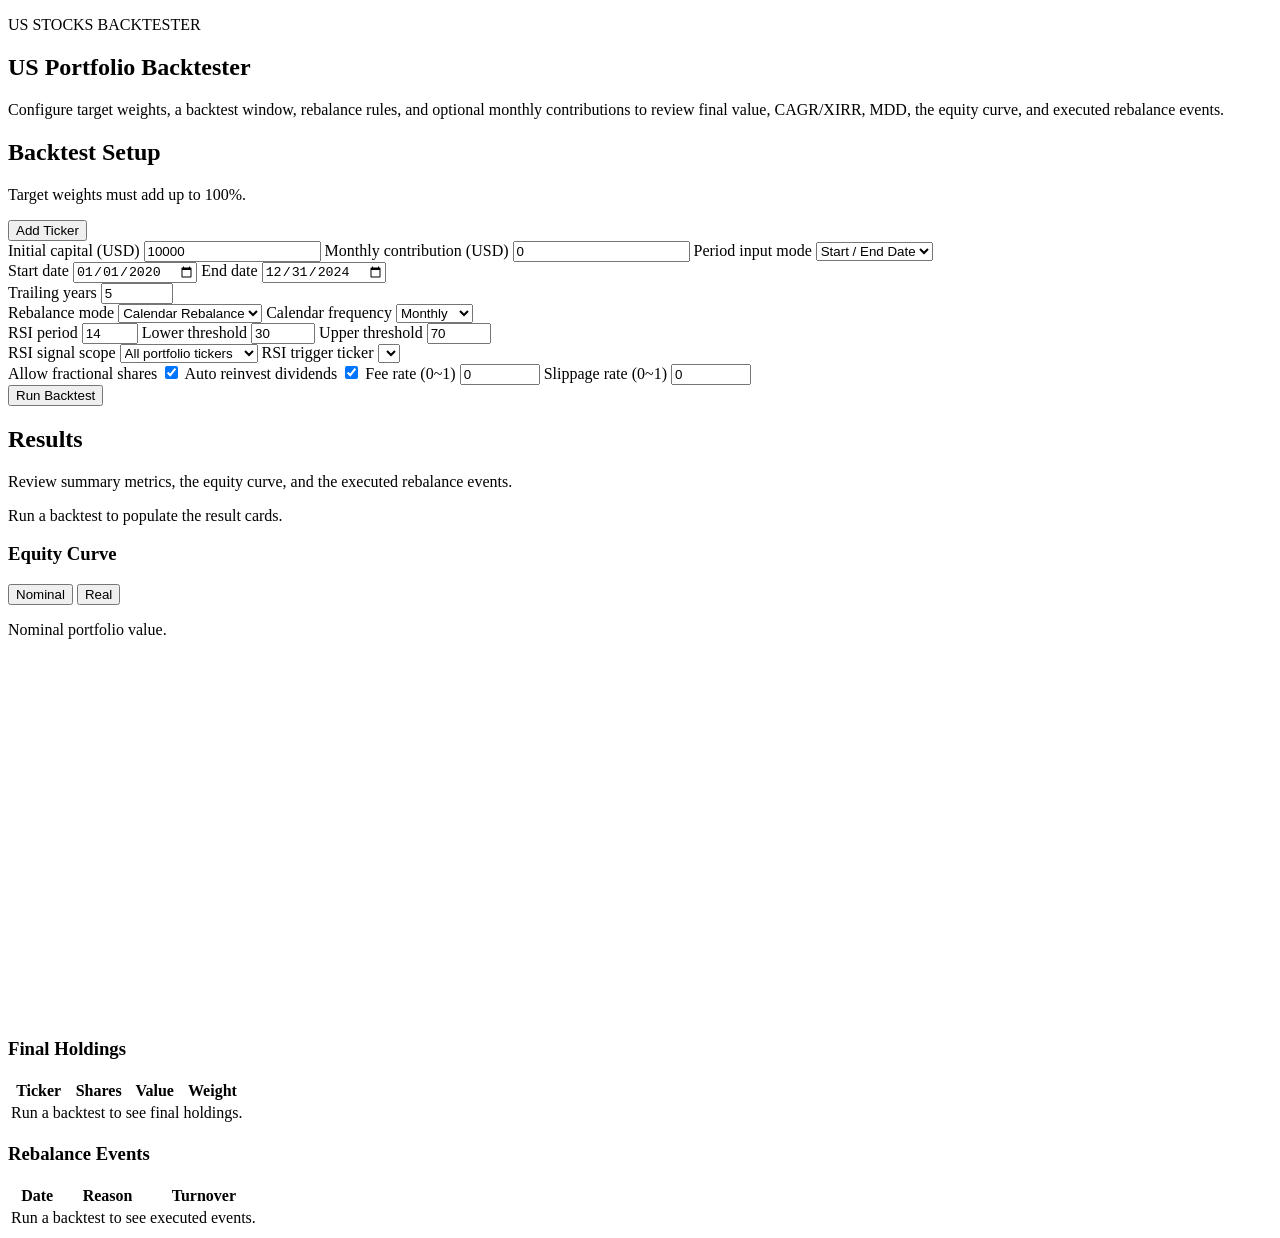
==== app/static/index.html @ 912dbd65 "Add inflation-adjusted real value reporting" ====
<!DOCTYPE html>
<html lang="ko">
<head>
  <meta charset="UTF-8" />
  <meta name="viewport" content="width=device-width, initial-scale=1.0" />
  <title>US Portfolio Backtester</title>
  <link rel="stylesheet" href="/static/style.css" />
</head>
<body>
  <main class="page">
    <section class="hero">
      <p class="eyebrow">US STOCKS BACKTESTER</p>
      <h1>US Portfolio Backtester</h1>
      <p class="hero-copy">
        Configure target weights, a backtest window, rebalance rules, and optional monthly
        contributions to review final value, CAGR/XIRR, MDD, the equity curve, and executed rebalance events.
      </p>
    </section>

    <section class="panel form-panel">
      <div class="panel-header">
        <div>
          <h2>Backtest Setup</h2>
          <p>Target weights must add up to 100%.</p>
        </div>
        <button id="add-position-btn" type="button" class="secondary-btn">Add Ticker</button>
      </div>

      <form id="backtest-form">
        <div id="positions" class="positions"></div>

        <div class="grid three">
          <label>
            <span>Initial capital (USD)</span>
            <input type="number" name="initialCapital" value="10000" min="1" step="0.01" required />
          </label>
          <label>
            <span>Monthly contribution (USD)</span>
            <input type="number" name="monthlyContribution" value="0" min="0" step="0.01" />
          </label>
          <label>
            <span>Period input mode</span>
            <select id="period-mode" name="periodMode">
              <option value="range">Start / End Date</option>
              <option value="lookback">Trailing N Years</option>
            </select>
          </label>
        </div>

        <div id="period-range-fields" class="grid two">
          <label>
            <span>Start date</span>
            <input type="date" name="startDate" value="2020-01-01" required />
          </label>
          <label>
            <span>End date</span>
            <input type="date" name="endDate" value="2024-12-31" required />
          </label>
        </div>

        <div id="period-lookback-fields" class="grid one hidden">
          <label>
            <span>Trailing years</span>
            <input type="number" name="lookbackYears" value="5" min="0.25" max="50" step="0.25" />
          </label>
        </div>

        <div class="grid two">
          <label>
            <span>Rebalance mode</span>
            <select id="rebalance-mode" name="rebalanceMode">
              <option value="calendar">Calendar Rebalance</option>
              <option value="rsi">RSI Rebalance</option>
            </select>
          </label>
          <label id="frequency-field">
            <span>Calendar frequency</span>
            <select name="frequency">
              <option value="monthly">Monthly</option>
              <option value="quarterly">Quarterly</option>
              <option value="yearly">Yearly</option>
            </select>
          </label>
        </div>

        <div id="rsi-fields" class="grid three hidden">
          <label>
            <span>RSI period</span>
            <input type="number" name="rsiPeriod" value="14" min="2" max="200" />
          </label>
          <label>
            <span>Lower threshold</span>
            <input type="number" name="lower" value="30" min="1" max="99" step="0.1" />
          </label>
          <label>
            <span>Upper threshold</span>
            <input type="number" name="upper" value="70" min="1" max="99" step="0.1" />
          </label>
        </div>

        <div id="rsi-scope-fields" class="grid two hidden">
          <label>
            <span>RSI signal scope</span>
            <select id="rsi-signal-scope" name="rsiSignalScope">
              <option value="all">All portfolio tickers</option>
              <option value="single">Selected ticker only</option>
            </select>
          </label>
          <label id="rsi-trigger-field" class="hidden">
            <span>RSI trigger ticker</span>
            <select id="rsi-trigger-ticker" name="rsiTriggerTicker"></select>
          </label>
        </div>

        <div class="grid two">
          <label class="checkbox-field">
            <span>Allow fractional shares</span>
            <input type="checkbox" name="fractionalShares" checked />
          </label>
          <label class="checkbox-field">
            <span>Auto reinvest dividends</span>
            <input type="checkbox" name="dividendReinvestment" checked />
          </label>
          <label>
            <span>Fee rate (0~1)</span>
            <input type="number" name="feeRate" value="0" min="0" max="1" step="0.0001" />
          </label>
          <label>
            <span>Slippage rate (0~1)</span>
            <input type="number" name="slippageRate" value="0" min="0" max="1" step="0.0001" />
          </label>
        </div>

        <div class="form-actions">
          <button id="submit-btn" type="submit" class="primary-btn">Run Backtest</button>
          <p id="status-text" class="status-text"></p>
        </div>
      </form>
    </section>

    <section class="panel result-panel">
      <div class="panel-header">
        <div>
          <h2>Results</h2>
          <p>Review summary metrics, the equity curve, and the executed rebalance events.</p>
        </div>
      </div>

      <div id="summary-grid" class="summary-grid empty-state">
        Run a backtest to populate the result cards.
      </div>

      <div class="chart-card">
        <div class="chart-header">
          <h3>Equity Curve</h3>
          <div class="chart-meta">
            <div class="chart-mode-toggle" role="group" aria-label="Chart mode">
              <button type="button" class="chart-mode-btn active" data-chart-mode="nominal" aria-pressed="true">Nominal</button>
              <button type="button" class="chart-mode-btn" data-chart-mode="real" aria-pressed="false">Real</button>
            </div>
            <span id="chart-range"></span>
          </div>
        </div>
        <p id="chart-note" class="chart-note">Nominal portfolio value.</p>
        <canvas id="equity-chart" width="960" height="360"></canvas>
      </div>

      <div class="tables">
        <div class="table-card">
          <h3>Final Holdings</h3>
          <div class="table-wrap">
            <table>
              <thead>
                <tr>
                  <th>Ticker</th>
                  <th>Shares</th>
                  <th>Value</th>
                  <th>Weight</th>
                </tr>
              </thead>
              <tbody id="holdings-body">
                <tr><td colspan="4" class="empty-row">Run a backtest to see final holdings.</td></tr>
              </tbody>
            </table>
          </div>
        </div>

        <div class="table-card">
          <h3>Rebalance Events</h3>
          <div class="table-wrap">
            <table>
              <thead>
                <tr>
                  <th>Date</th>
                  <th>Reason</th>
                  <th>Turnover</th>
                </tr>
              </thead>
              <tbody id="events-body">
                <tr><td colspan="3" class="empty-row">Run a backtest to see executed events.</td></tr>
              </tbody>
            </table>
          </div>
        </div>
      </div>
    </section>
  </main>

  <template id="position-template">
    <div class="position-row">
      <label>
        <span>Ticker</span>
        <input type="text" name="ticker" placeholder="AAPL" required />
      </label>
      <label>
        <span>Target Weight (%)</span>
        <input type="number" name="targetWeight" min="0.01" max="100" step="0.01" required />
      </label>
      <button type="button" class="danger-btn remove-position-btn">Remove</button>
    </div>
  </template>

  <script src="/static/app.js"></script>
</body>
</html>
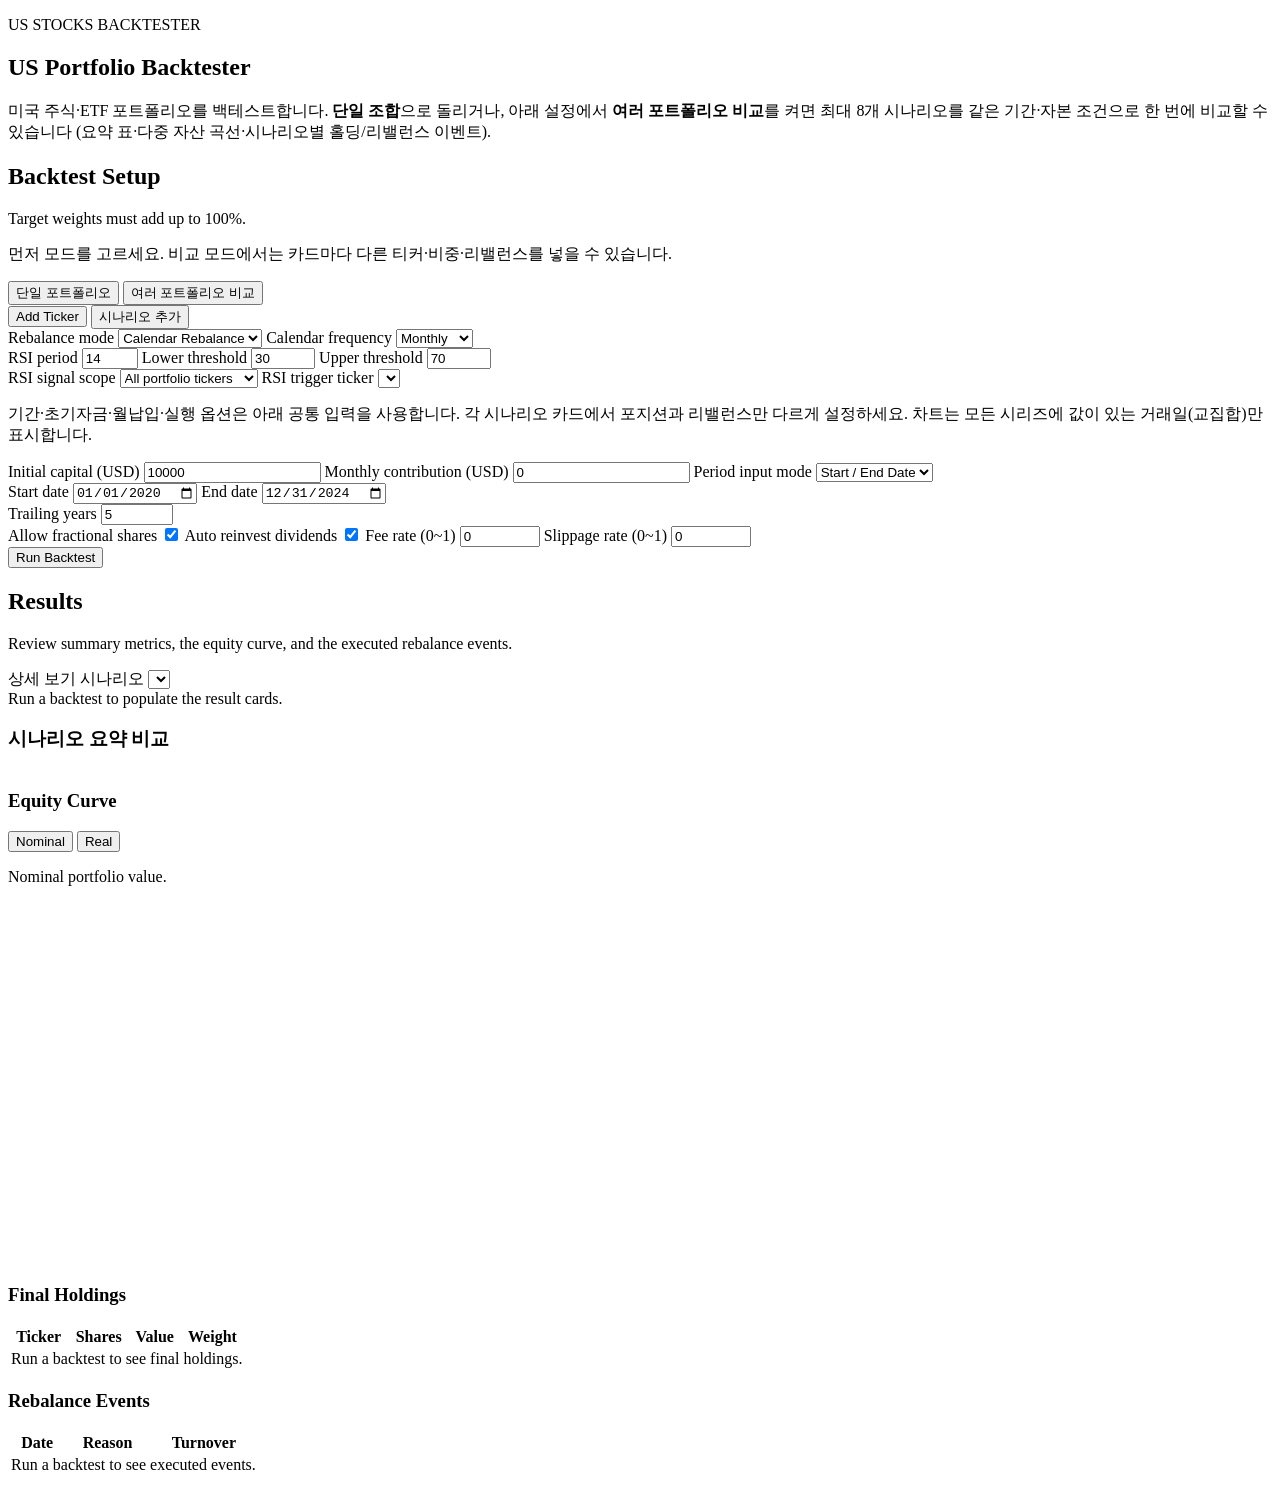
==== commit c1a5da50: "feat: 여러 포트폴리오 비교 추가" ====
--- a/app/static/index.html
+++ b/app/static/index.html
@@ -12,8 +12,10 @@
       <p class="eyebrow">US STOCKS BACKTESTER</p>
       <h1>US Portfolio Backtester</h1>
       <p class="hero-copy">
-        Configure target weights, a backtest window, rebalance rules, and optional monthly
-        contributions to review final value, CAGR/XIRR, MDD, the equity curve, and executed rebalance events.
+        미국 주식·ETF 포트폴리오를 백테스트합니다.
+        <strong>단일 조합</strong>으로 돌리거나, 아래 설정에서
+        <strong>여러 포트폴리오 비교</strong>를 켜면 최대 8개 시나리오를 같은 기간·자본 조건으로 한 번에 비교할 수 있습니다
+        (요약 표·다중 자산 곡선·시나리오별 홀딩/리밸런스 이벤트).
       </p>
     </section>
 
@@ -21,49 +23,30 @@
       <div class="panel-header">
         <div>
           <h2>Backtest Setup</h2>
-          <p>Target weights must add up to 100%.</p>
-        </div>
-        <button id="add-position-btn" type="button" class="secondary-btn">Add Ticker</button>
+          <p id="setup-hint">Target weights must add up to 100%.</p>
+          <p class="run-mode-hint" id="run-mode-hint">
+            먼저 모드를 고르세요. 비교 모드에서는 카드마다 다른 티커·비중·리밸런스를 넣을 수 있습니다.
+          </p>
+          <div class="run-mode-toggle" role="tablist" aria-label="백테스트 실행 모드">
+            <button type="button" class="run-mode-btn active" data-run-mode="single" id="run-mode-single" role="tab" aria-selected="true">
+              단일 포트폴리오
+            </button>
+            <button type="button" class="run-mode-btn" data-run-mode="compare" id="run-mode-compare" role="tab" aria-selected="false">
+              여러 포트폴리오 비교
+            </button>
+          </div>
+        </div>
+        <div class="panel-header-actions">
+          <button id="add-position-btn" type="button" class="secondary-btn single-only">Add Ticker</button>
+          <button id="add-scenario-btn" type="button" class="secondary-btn compare-only hidden">
+            시나리오 추가
+          </button>
+        </div>
       </div>
 
       <form id="backtest-form">
-        <div id="positions" class="positions"></div>
-
-        <div class="grid three">
-          <label>
-            <span>Initial capital (USD)</span>
-            <input type="number" name="initialCapital" value="10000" min="1" step="0.01" required />
-          </label>
-          <label>
-            <span>Monthly contribution (USD)</span>
-            <input type="number" name="monthlyContribution" value="0" min="0" step="0.01" />
-          </label>
-          <label>
-            <span>Period input mode</span>
-            <select id="period-mode" name="periodMode">
-              <option value="range">Start / End Date</option>
-              <option value="lookback">Trailing N Years</option>
-            </select>
-          </label>
-        </div>
-
-        <div id="period-range-fields" class="grid two">
-          <label>
-            <span>Start date</span>
-            <input type="date" name="startDate" value="2020-01-01" required />
-          </label>
-          <label>
-            <span>End date</span>
-            <input type="date" name="endDate" value="2024-12-31" required />
-          </label>
-        </div>
-
-        <div id="period-lookback-fields" class="grid one hidden">
-          <label>
-            <span>Trailing years</span>
-            <input type="number" name="lookbackYears" value="5" min="0.25" max="50" step="0.25" />
-          </label>
-        </div>
+        <div id="single-setup" class="single-only">
+          <div id="positions" class="positions"></div>
 
         <div class="grid two">
           <label>
@@ -111,8 +94,52 @@
             <select id="rsi-trigger-ticker" name="rsiTriggerTicker"></select>
           </label>
         </div>
-
-        <div class="grid two">
+        </div>
+
+        <div id="compare-setup" class="compare-only hidden">
+          <p class="compare-intro">
+            기간·초기자금·월납입·실행 옵션은 아래 공통 입력을 사용합니다. 각 시나리오 카드에서 포지션과 리밸런스만 다르게 설정하세요. 차트는 모든 시리즈에 값이 있는 거래일(교집합)만 표시합니다.
+          </p>
+          <div id="scenarios-container" class="scenarios-stack" aria-live="polite"></div>
+        </div>
+
+        <div class="grid three">
+          <label>
+            <span>Initial capital (USD)</span>
+            <input type="number" name="initialCapital" value="10000" min="1" step="0.01" required />
+          </label>
+          <label>
+            <span>Monthly contribution (USD)</span>
+            <input type="number" name="monthlyContribution" value="0" min="0" step="0.01" />
+          </label>
+          <label>
+            <span>Period input mode</span>
+            <select id="period-mode" name="periodMode">
+              <option value="range">Start / End Date</option>
+              <option value="lookback">Trailing N Years</option>
+            </select>
+          </label>
+        </div>
+
+        <div id="period-range-fields" class="grid two">
+          <label>
+            <span>Start date</span>
+            <input type="date" name="startDate" value="2020-01-01" required />
+          </label>
+          <label>
+            <span>End date</span>
+            <input type="date" name="endDate" value="2024-12-31" required />
+          </label>
+        </div>
+
+        <div id="period-lookback-fields" class="grid one hidden">
+          <label>
+            <span>Trailing years</span>
+            <input type="number" name="lookbackYears" value="5" min="0.25" max="50" step="0.25" />
+          </label>
+        </div>
+
+        <div class="grid three">
           <label class="checkbox-field">
             <span>Allow fractional shares</span>
             <input type="checkbox" name="fractionalShares" checked />
@@ -142,12 +169,26 @@
       <div class="panel-header">
         <div>
           <h2>Results</h2>
-          <p>Review summary metrics, the equity curve, and the executed rebalance events.</p>
-        </div>
+          <p id="results-hint">Review summary metrics, the equity curve, and the executed rebalance events.</p>
+        </div>
+        <label id="scenario-detail-label" class="scenario-detail-label hidden">
+          <span>상세 보기 시나리오</span>
+          <select id="scenario-detail-select" aria-label="비교 시나리오 선택"></select>
+        </label>
       </div>
 
       <div id="summary-grid" class="summary-grid empty-state">
         Run a backtest to populate the result cards.
+      </div>
+
+      <div id="compare-summary-wrap" class="compare-summary-wrap hidden">
+        <h3 class="compare-summary-title">시나리오 요약 비교</h3>
+        <div class="table-wrap">
+          <table id="compare-summary-table" class="compare-summary-table">
+            <thead id="compare-summary-head"></thead>
+            <tbody id="compare-summary-body"></tbody>
+          </table>
+        </div>
       </div>
 
       <div class="chart-card">
@@ -162,6 +203,7 @@
           </div>
         </div>
         <p id="chart-note" class="chart-note">Nominal portfolio value.</p>
+        <div id="chart-legend" class="chart-legend hidden" aria-hidden="true"></div>
         <canvas id="equity-chart" width="960" height="360"></canvas>
       </div>
 
@@ -220,6 +262,65 @@
     </div>
   </template>
 
+  <!-- 수정: 2026-04-23 — 비교 모드용 시나리오 카드(포지션 + 리밸런스) 템플릿 -->
+  <template id="scenario-card-template">
+    <div class="scenario-card">
+      <div class="scenario-card-head">
+        <label class="scenario-label-field">
+          <span>시나리오 이름</span>
+          <input type="text" class="scenario-label-input" maxlength="64" required placeholder="예: 60/40" />
+        </label>
+        <button type="button" class="danger-btn remove-scenario-btn">시나리오 삭제</button>
+      </div>
+      <div class="scenario-positions positions"></div>
+      <button type="button" class="secondary-btn add-scenario-position-btn">티커 추가</button>
+      <div class="grid two scenario-rebalance-row">
+        <label>
+          <span>Rebalance mode</span>
+          <select class="scenario-rebalance-mode">
+            <option value="calendar">Calendar Rebalance</option>
+            <option value="rsi">RSI Rebalance</option>
+          </select>
+        </label>
+        <label class="scenario-frequency-field">
+          <span>Calendar frequency</span>
+          <select class="scenario-frequency">
+            <option value="monthly">Monthly</option>
+            <option value="quarterly">Quarterly</option>
+            <option value="yearly">Yearly</option>
+          </select>
+        </label>
+      </div>
+      <div class="grid three scenario-rsi-fields hidden">
+        <label>
+          <span>RSI period</span>
+          <input type="number" class="scenario-rsi-period" value="14" min="2" max="200" />
+        </label>
+        <label>
+          <span>Lower threshold</span>
+          <input type="number" class="scenario-rsi-lower" value="30" min="1" max="99" step="0.1" />
+        </label>
+        <label>
+          <span>Upper threshold</span>
+          <input type="number" class="scenario-rsi-upper" value="70" min="1" max="99" step="0.1" />
+        </label>
+      </div>
+      <div class="grid two scenario-rsi-scope-fields hidden">
+        <label>
+          <span>RSI signal scope</span>
+          <select class="scenario-rsi-signal-scope">
+            <option value="all">All portfolio tickers</option>
+            <option value="single">Selected ticker only</option>
+          </select>
+        </label>
+        <label class="scenario-rsi-trigger-field hidden">
+          <span>RSI trigger ticker</span>
+          <select class="scenario-rsi-trigger-ticker"></select>
+        </label>
+      </div>
+    </div>
+  </template>
+
   <script src="/static/app.js"></script>
 </body>
 </html>
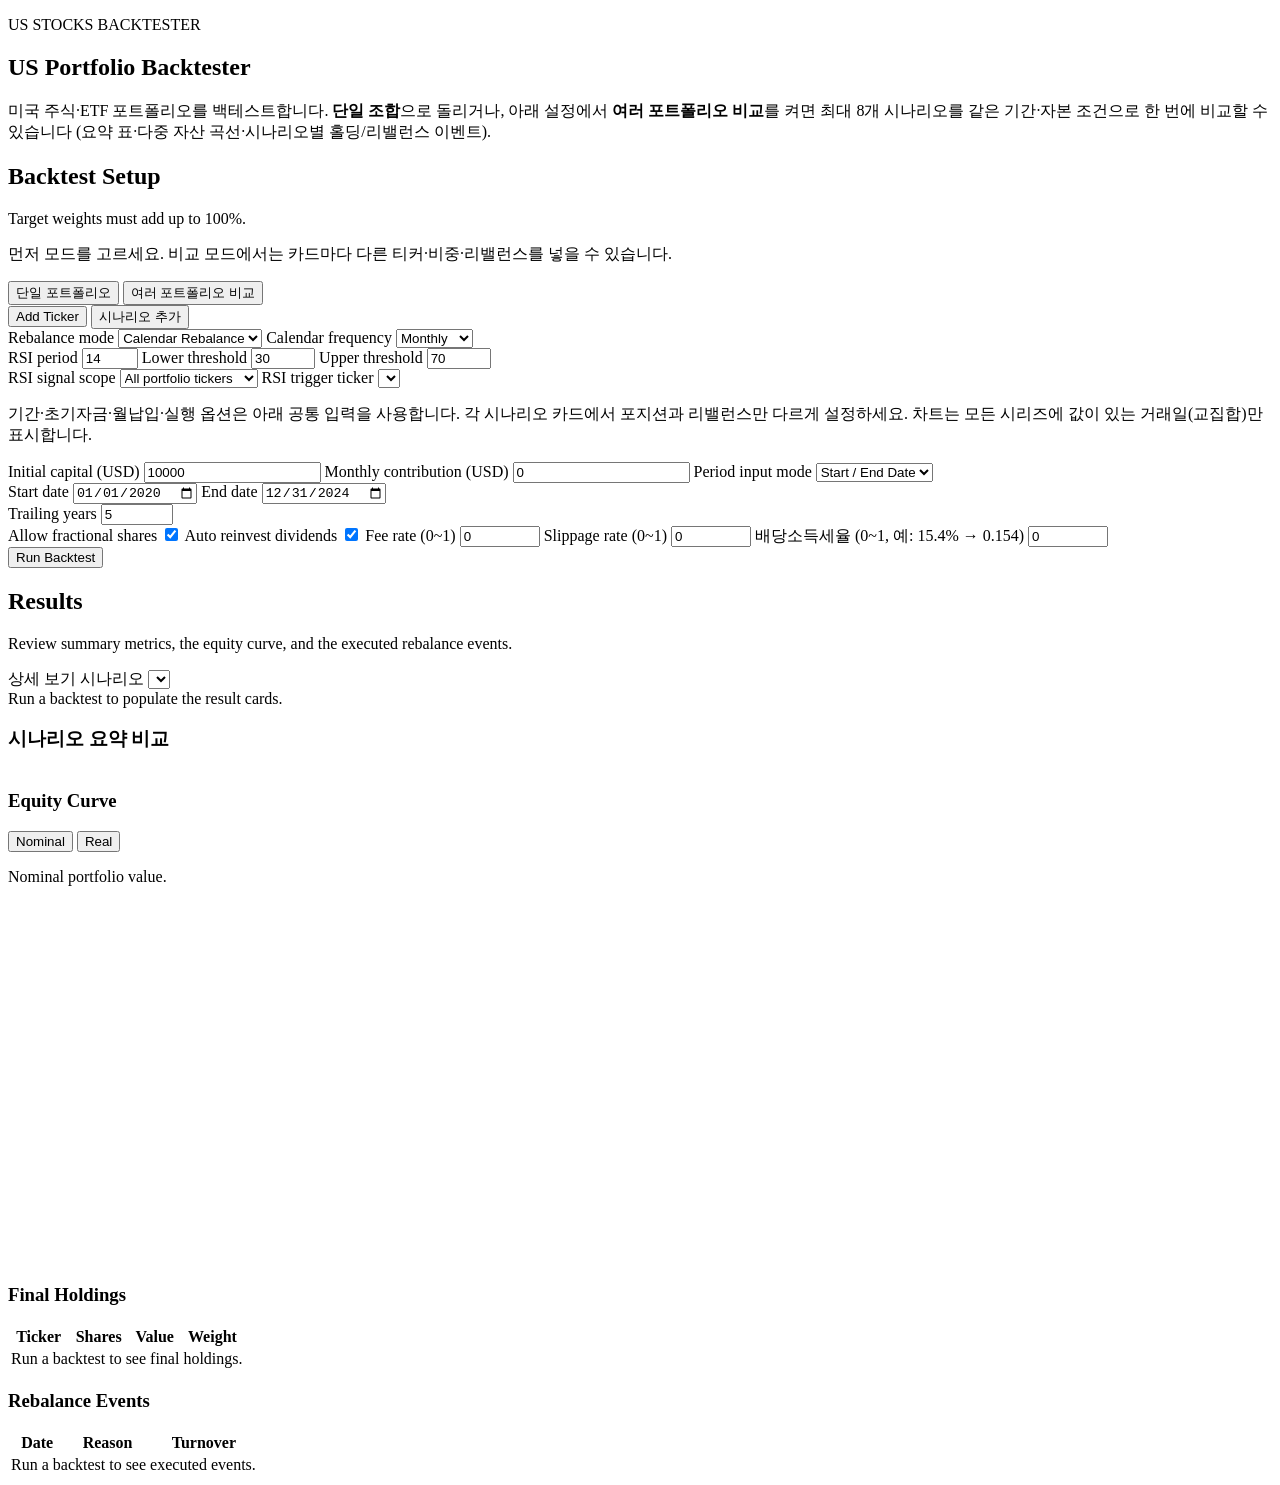
==== commit 1d504f7b: "feat: 운영보수 추가" ====
--- a/app/static/index.html
+++ b/app/static/index.html
@@ -156,6 +156,10 @@
             <span>Slippage rate (0~1)</span>
             <input type="number" name="slippageRate" value="0" min="0" max="1" step="0.0001" />
           </label>
+          <label>
+            <span>배당소득세율 (0~1, 예: 15.4% → 0.154)</span>
+            <input type="number" name="dividendTaxRate" value="0" min="0" max="1" step="0.0001" title="배당 총액 대비 세율. 한국 금융투자소득 배당 과세 예시 15.4%" />
+          </label>
         </div>
 
         <div class="form-actions">
@@ -248,6 +252,7 @@
     </section>
   </main>
 
+  <!-- 수정: 2026-04-24 — 포지션별 연 TER(소수). 예: 0.0003 = 연 0.03% -->
   <template id="position-template">
     <div class="position-row">
       <label>
@@ -258,6 +263,10 @@
         <span>Target Weight (%)</span>
         <input type="number" name="targetWeight" min="0.01" max="100" step="0.01" required />
       </label>
+      <label>
+        <span>연 TER (소수)</span>
+        <input type="number" name="annualExpenseRatio" value="0" min="0" max="0.05" step="0.0001" title="예: 0.0003 = 연 0.03%. 야후 가격에 보수가 이미 반영됐을 수 있어 이중 계산 주의." />
+      </label>
       <button type="button" class="danger-btn remove-position-btn">Remove</button>
     </div>
   </template>
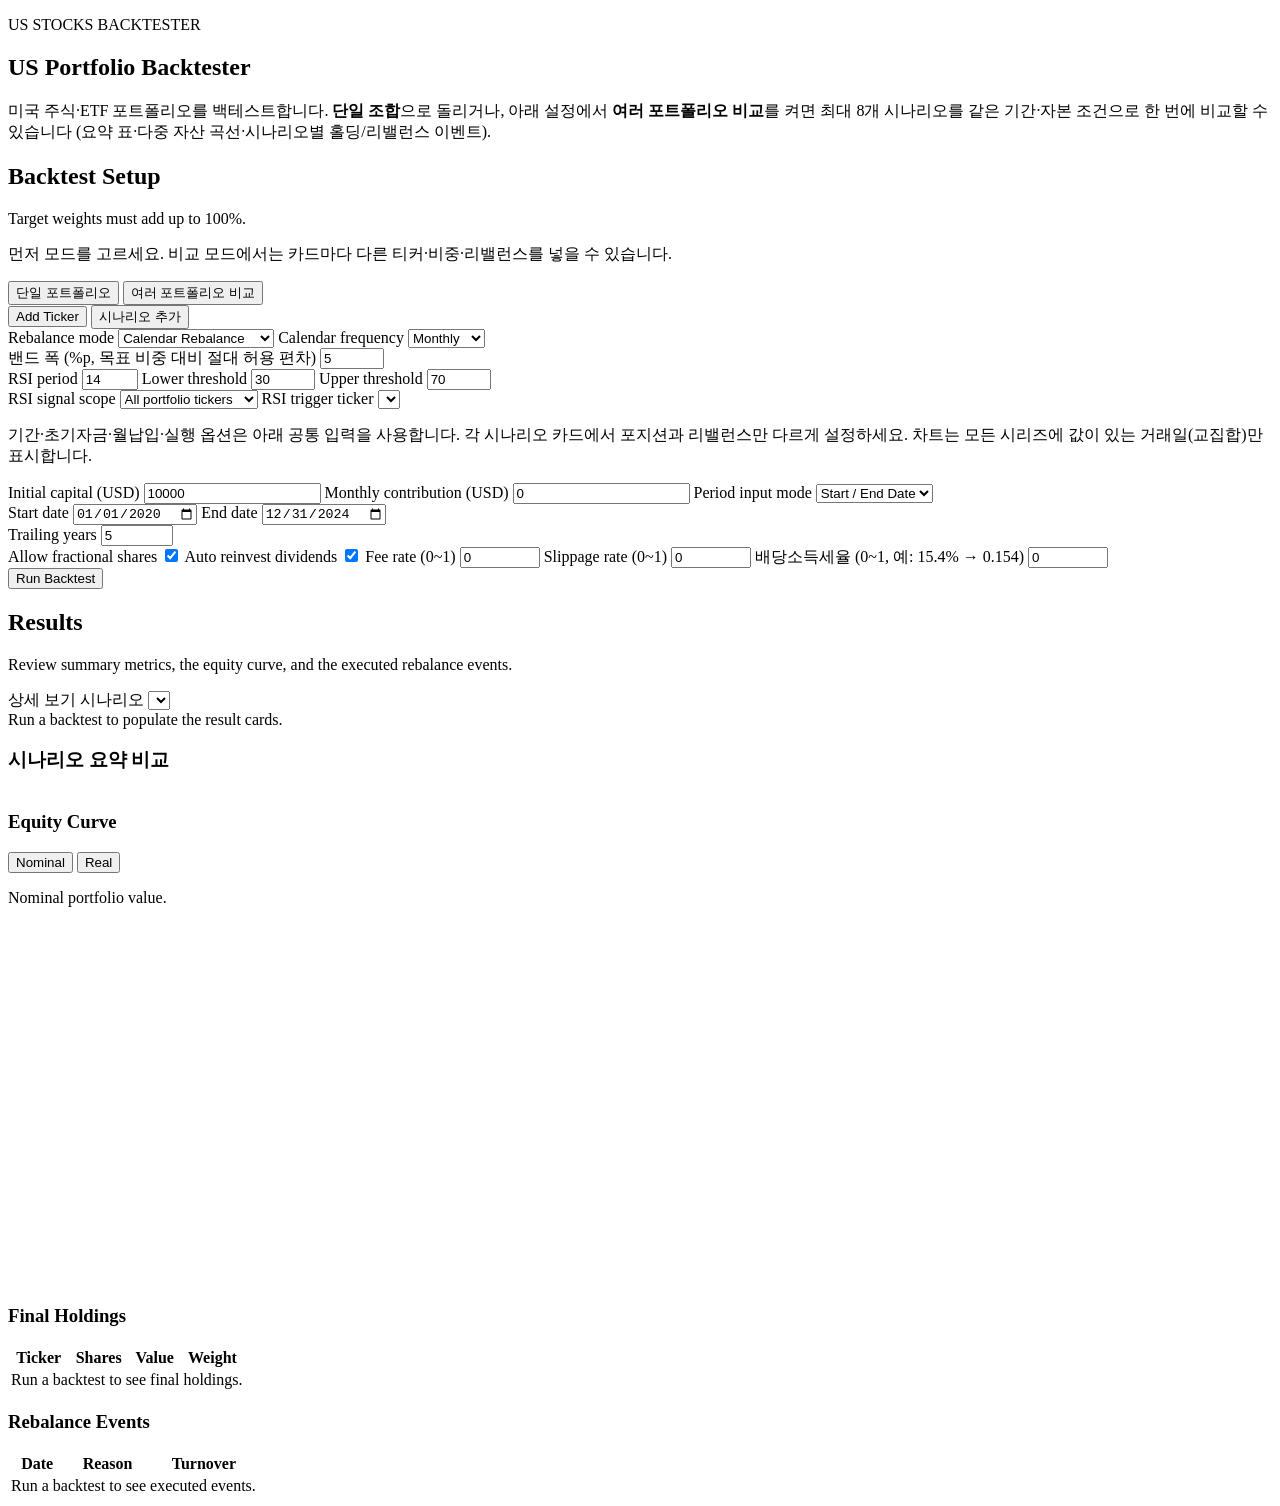
==== commit 361ee4b8: "feat: 밴딩 리밸런싱 추가" ====
--- a/app/static/index.html
+++ b/app/static/index.html
@@ -54,6 +54,7 @@
             <select id="rebalance-mode" name="rebalanceMode">
               <option value="calendar">Calendar Rebalance</option>
               <option value="rsi">RSI Rebalance</option>
+              <option value="band">Band (drift) Rebalance</option>
             </select>
           </label>
           <label id="frequency-field">
@@ -63,6 +64,13 @@
               <option value="quarterly">Quarterly</option>
               <option value="yearly">Yearly</option>
             </select>
+          </label>
+        </div>
+
+        <div id="band-fields" class="grid one hidden">
+          <label>
+            <span>밴드 폭 (%p, 목표 비중 대비 절대 허용 편차)</span>
+            <input type="number" name="bandWidthPct" value="5" min="0.1" max="50" step="0.1" />
           </label>
         </div>
 
@@ -289,6 +297,7 @@
           <select class="scenario-rebalance-mode">
             <option value="calendar">Calendar Rebalance</option>
             <option value="rsi">RSI Rebalance</option>
+            <option value="band">Band (drift) Rebalance</option>
           </select>
         </label>
         <label class="scenario-frequency-field">
@@ -300,6 +309,10 @@
           </select>
         </label>
       </div>
+      <label class="scenario-band-field hidden">
+        <span>밴드 폭 (%p)</span>
+        <input type="number" class="scenario-band-width" value="5" min="0.1" max="50" step="0.1" />
+      </label>
       <div class="grid three scenario-rsi-fields hidden">
         <label>
           <span>RSI period</span>
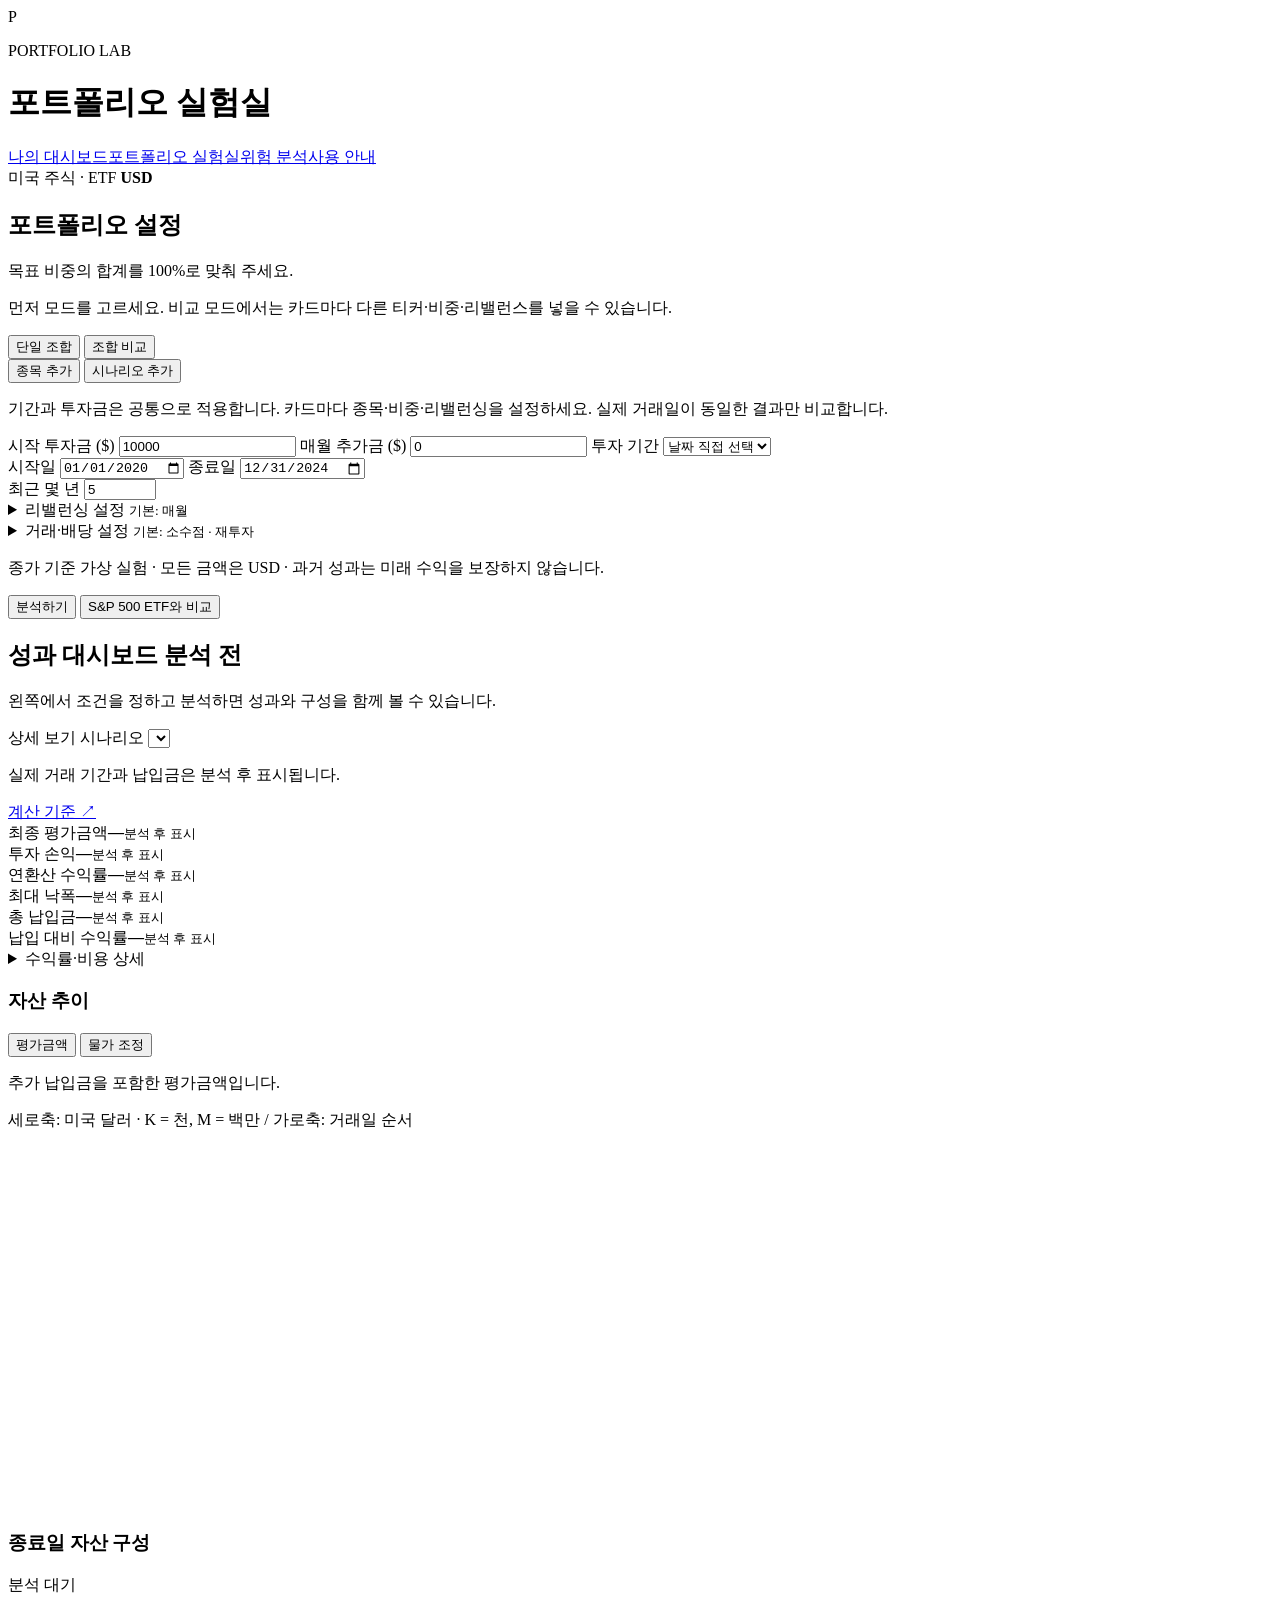
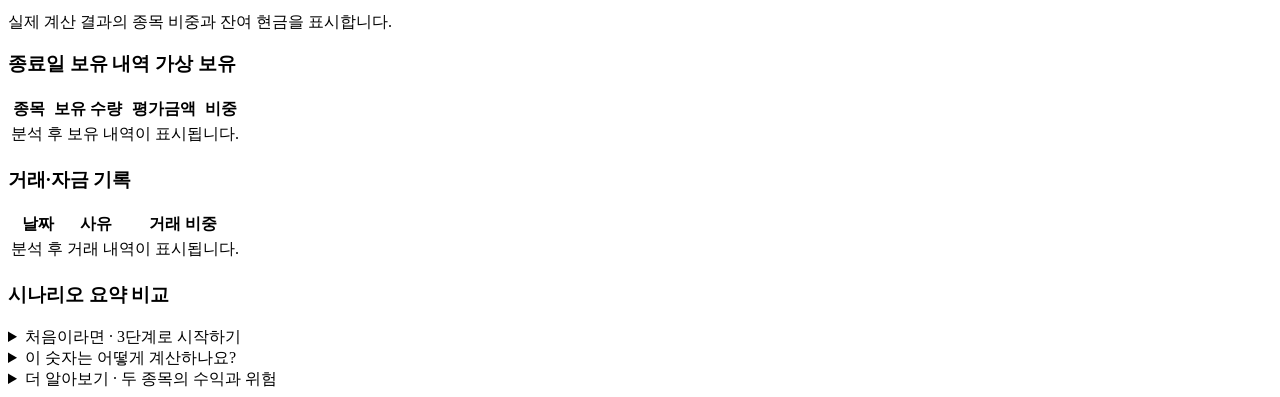
==== commit 32c97b36: "feat: add personal portfolio dashboard and Google authentication" ====
--- a/app/static/index.html
+++ b/app/static/index.html
@@ -3,41 +3,37 @@
 <head>
   <meta charset="UTF-8" />
   <meta name="viewport" content="width=device-width, initial-scale=1.0" />
-  <title>US Portfolio Backtester</title>
+  <title>포트폴리오 실험실</title>
   <link rel="stylesheet" href="/static/style.css" />
 </head>
 <body>
   <main class="page">
-    <section class="hero">
-      <p class="eyebrow">US STOCKS BACKTESTER</p>
-      <h1>US Portfolio Backtester</h1>
-      <p class="hero-copy">
-        미국 주식·ETF 포트폴리오를 백테스트합니다.
-        <strong>단일 조합</strong>으로 돌리거나, 아래 설정에서
-        <strong>여러 포트폴리오 비교</strong>를 켜면 최대 8개 시나리오를 같은 기간·자본 조건으로 한 번에 비교할 수 있습니다
-        (요약 표·다중 자산 곡선·시나리오별 홀딩/리밸런스 이벤트).
-      </p>
-    </section>
-
-    <section class="panel form-panel">
+    <header class="hero">
+      <div class="brand"><span class="brand-mark" aria-hidden="true">P</span><div><p class="eyebrow">PORTFOLIO LAB</p><h1>포트폴리오 실험실</h1></div></div>
+      <nav class="page-nav"><a href="/">나의 대시보드</a><a href="/lab" aria-current="page">포트폴리오 실험실</a><a href="#risk-analysis">위험 분석</a><a href="#getting-started">사용 안내</a></nav>
+      <span class="market-label">미국 주식 · ETF <b>USD</b></span>
+    </header>
+
+    <div class="dashboard">
+    <section class="panel form-panel" id="setup">
       <div class="panel-header">
         <div>
-          <h2>Backtest Setup</h2>
-          <p id="setup-hint">Target weights must add up to 100%.</p>
+          <h2>포트폴리오 설정</h2>
+          <p id="setup-hint">목표 비중의 합계를 100%로 맞춰 주세요.</p>
           <p class="run-mode-hint" id="run-mode-hint">
             먼저 모드를 고르세요. 비교 모드에서는 카드마다 다른 티커·비중·리밸런스를 넣을 수 있습니다.
           </p>
           <div class="run-mode-toggle" role="tablist" aria-label="백테스트 실행 모드">
             <button type="button" class="run-mode-btn active" data-run-mode="single" id="run-mode-single" role="tab" aria-selected="true">
-              단일 포트폴리오
+              단일 조합
             </button>
             <button type="button" class="run-mode-btn" data-run-mode="compare" id="run-mode-compare" role="tab" aria-selected="false">
-              여러 포트폴리오 비교
+              조합 비교
             </button>
           </div>
         </div>
         <div class="panel-header-actions">
-          <button id="add-position-btn" type="button" class="secondary-btn single-only">Add Ticker</button>
+          <button id="add-position-btn" type="button" class="secondary-btn single-only">종목 추가</button>
           <button id="add-scenario-btn" type="button" class="secondary-btn compare-only hidden">
             시나리오 추가
           </button>
@@ -46,23 +42,69 @@
 
       <form id="backtest-form">
         <div id="single-setup" class="single-only">
-          <div id="positions" class="positions"></div>
+          <div id="positions" class="positions"></div><div class="allocation-preview" aria-live="polite"></div>
+
+        </div>
+        <div id="compare-setup" class="compare-only hidden">
+          <p class="compare-intro">기간과 투자금은 공통으로 적용합니다. 카드마다 종목·비중·리밸런싱을 설정하세요. 실제 거래일이 동일한 결과만 비교합니다.</p>
+          <div id="scenarios-container" class="scenarios-stack" aria-live="polite"></div>
+        </div>
+
+        <div class="grid three">
+          <label>
+            <span>시작 투자금 ($)</span>
+            <input type="number" name="initialCapital" value="10000" min="1" step="0.01" required />
+          </label>
+          <label>
+            <span>매월 추가금 ($)</span>
+            <input type="number" name="monthlyContribution" value="0" min="0" step="0.01" />
+          </label>
+          <label>
+            <span>투자 기간</span>
+            <select id="period-mode" name="periodMode">
+              <option value="range">날짜 직접 선택</option>
+              <option value="lookback">최근 N년</option>
+            </select>
+          </label>
+        </div>
+
+        <div id="period-range-fields" class="grid two">
+          <label>
+            <span>시작일</span>
+            <input type="date" name="startDate" value="2020-01-01" required />
+          </label>
+          <label>
+            <span>종료일</span>
+            <input type="date" name="endDate" value="2024-12-31" required />
+          </label>
+        </div>
+
+        <div id="period-lookback-fields" class="grid one hidden">
+          <label>
+            <span>최근 몇 년</span>
+            <input type="number" name="lookbackYears" value="5" min="0.25" max="50" step="0.25" />
+          </label>
+        </div>
+
+<details class="advanced-settings single-only"><summary>리밸런싱 설정 <small>기본: 매월</small></summary>
+        <p class="method-note">리밸런싱은 가격 변동으로 달라진 비중을 매수·매도해 목표 비중으로 되돌리는 작업입니다. 예를 들어 50:50이 60:40이 되었다면 일부를 팔고 사서 다시 50:50에 맞춥니다.</p>
 
         <div class="grid two">
           <label>
-            <span>Rebalance mode</span>
+            <span>리밸런싱 방식</span>
             <select id="rebalance-mode" name="rebalanceMode">
-              <option value="calendar">Calendar Rebalance</option>
-              <option value="rsi">RSI Rebalance</option>
-              <option value="band">Band (drift) Rebalance</option>
+              <option value="calendar">정기 리밸런싱</option>
+              <option value="rsi">RSI 신호</option>
+              <option value="band">비중 이탈 밴드</option>
+              <option value="etf_guard">ETF Guard</option>
             </select>
           </label>
           <label id="frequency-field">
-            <span>Calendar frequency</span>
+            <span>조정 주기</span>
             <select name="frequency">
-              <option value="monthly">Monthly</option>
-              <option value="quarterly">Quarterly</option>
-              <option value="yearly">Yearly</option>
+              <option value="monthly">매월</option>
+              <option value="quarterly">분기마다</option>
+              <option value="yearly">매년</option>
             </select>
           </label>
         </div>
@@ -76,92 +118,79 @@
 
         <div id="rsi-fields" class="grid three hidden">
           <label>
-            <span>RSI period</span>
+            <span>RSI 기간</span>
             <input type="number" name="rsiPeriod" value="14" min="2" max="200" />
           </label>
           <label>
-            <span>Lower threshold</span>
+            <span>하단 기준</span>
             <input type="number" name="lower" value="30" min="1" max="99" step="0.1" />
           </label>
           <label>
-            <span>Upper threshold</span>
+            <span>상단 기준</span>
             <input type="number" name="upper" value="70" min="1" max="99" step="0.1" />
           </label>
         </div>
 
         <div id="rsi-scope-fields" class="grid two hidden">
           <label>
-            <span>RSI signal scope</span>
+            <span>신호 확인 범위</span>
             <select id="rsi-signal-scope" name="rsiSignalScope">
-              <option value="all">All portfolio tickers</option>
-              <option value="single">Selected ticker only</option>
+              <option value="all">모든 종목</option>
+              <option value="single">지정한 종목</option>
             </select>
           </label>
           <label id="rsi-trigger-field" class="hidden">
-            <span>RSI trigger ticker</span>
+            <span>신호 확인 종목</span>
             <select id="rsi-trigger-ticker" name="rsiTriggerTicker"></select>
           </label>
         </div>
-        </div>
-
-        <div id="compare-setup" class="compare-only hidden">
-          <p class="compare-intro">
-            기간·초기자금·월납입·실행 옵션은 아래 공통 입력을 사용합니다. 각 시나리오 카드에서 포지션과 리밸런스만 다르게 설정하세요. 차트는 모든 시리즈에 값이 있는 거래일(교집합)만 표시합니다.
-          </p>
-          <div id="scenarios-container" class="scenarios-stack" aria-live="polite"></div>
-        </div>
-
-        <div class="grid three">
-          <label>
-            <span>Initial capital (USD)</span>
-            <input type="number" name="initialCapital" value="10000" min="1" step="0.01" required />
-          </label>
-          <label>
-            <span>Monthly contribution (USD)</span>
-            <input type="number" name="monthlyContribution" value="0" min="0" step="0.01" />
-          </label>
-          <label>
-            <span>Period input mode</span>
-            <select id="period-mode" name="periodMode">
-              <option value="range">Start / End Date</option>
-              <option value="lookback">Trailing N Years</option>
-            </select>
-          </label>
-        </div>
-
-        <div id="period-range-fields" class="grid two">
-          <label>
-            <span>Start date</span>
-            <input type="date" name="startDate" value="2020-01-01" required />
-          </label>
-          <label>
-            <span>End date</span>
-            <input type="date" name="endDate" value="2024-12-31" required />
-          </label>
-        </div>
-
-        <div id="period-lookback-fields" class="grid one hidden">
-          <label>
-            <span>Trailing years</span>
-            <input type="number" name="lookbackYears" value="5" min="0.25" max="50" step="0.25" />
-          </label>
-        </div>
-
+        <div id="guard-fields" class="grid three hidden">
+          <label>
+            <span>위험자산 ETF</span>
+            <input type="text" name="guardRiskTicker" value="TQQQ" />
+          </label>
+          <label>
+            <span>핵심 ETF</span>
+            <input type="text" name="guardCoreTicker" value="SCHD" />
+          </label>
+          <label>
+            <span>방어 ETF</span>
+            <input type="text" name="guardDefensiveTicker" value="BIL" />
+          </label>
+          <label>
+            <span>이동평균 기간</span>
+            <input type="number" name="guardSmaWindow" value="200" min="2" max="500" />
+          </label>
+          <label>
+            <span>RSI 기간</span>
+            <input type="number" name="guardRsiPeriod" value="14" min="2" max="200" />
+          </label>
+          <label>
+            <span>RSI 상단</span>
+            <input type="number" name="guardRsiUpper" value="70" min="1" max="99" step="0.1" />
+          </label>
+          <label>
+            <span>위험자산 최대 비중 (%)</span>
+            <input type="number" name="guardRiskMaxWeightPct" value="60" min="0.1" max="100" step="0.1" />
+          </label>
+        </div>
+        </details>
+        <details class="advanced-settings"><summary>거래·배당 설정 <small>기본: 소수점 · 재투자</small></summary>
         <div class="grid three">
           <label class="checkbox-field">
-            <span>Allow fractional shares</span>
+            <span>소수점 매매 허용</span>
             <input type="checkbox" name="fractionalShares" checked />
           </label>
           <label class="checkbox-field">
-            <span>Auto reinvest dividends</span>
+            <span>배당금 재투자</span>
             <input type="checkbox" name="dividendReinvestment" checked />
           </label>
           <label>
-            <span>Fee rate (0~1)</span>
+            <span>매매 수수료 (0.001 = 0.1%)</span>
             <input type="number" name="feeRate" value="0" min="0" max="1" step="0.0001" />
           </label>
           <label>
-            <span>Slippage rate (0~1)</span>
+            <span>체결 가격 오차 (0.001 = 0.1%)</span>
             <input type="number" name="slippageRate" value="0" min="0" max="1" step="0.0001" />
           </label>
           <label>
@@ -170,18 +199,21 @@
           </label>
         </div>
 
+        </details>
+        <p class="method-note">종가 기준 가상 실험 · 모든 금액은 USD · 과거 성과는 미래 수익을 보장하지 않습니다.</p>
         <div class="form-actions">
-          <button id="submit-btn" type="submit" class="primary-btn">Run Backtest</button>
-          <p id="status-text" class="status-text"></p>
+          <button id="submit-btn" type="submit" class="primary-btn">분석하기</button>
+          <button id="benchmark-btn" type="button" class="secondary-btn single-only">S&amp;P 500 ETF와 비교</button>
+          <p id="status-text" class="status-text" role="status"></p>
         </div>
       </form>
     </section>
 
-    <section class="panel result-panel">
+    <section class="panel result-panel" id="results">
       <div class="panel-header">
         <div>
-          <h2>Results</h2>
-          <p id="results-hint">Review summary metrics, the equity curve, and the executed rebalance events.</p>
+          <h2>성과 대시보드 <span class="result-badge" id="result-badge">분석 전</span></h2>
+          <p id="results-hint">왼쪽에서 조건을 정하고 분석하면 성과와 구성을 함께 볼 수 있습니다.</p>
         </div>
         <label id="scenario-detail-label" class="scenario-detail-label hidden">
           <span>상세 보기 시나리오</span>
@@ -189,10 +221,70 @@
         </label>
       </div>
 
-      <div id="summary-grid" class="summary-grid empty-state">
-        Run a backtest to populate the result cards.
-      </div>
-
+      <div class="context-row"><p id="result-context" class="result-context" aria-live="polite">실제 거래 기간과 납입금은 분석 후 표시됩니다.</p><a class="help-link" href="#measurement-guide">계산 기준 ↗</a></div>
+      <div id="summary-grid" class="summary-grid"><article class="metric-card"><span>최종 평가금액</span><strong>—</strong><small>분석 후 표시</small></article><article class="metric-card"><span>투자 손익</span><strong>—</strong><small>분석 후 표시</small></article><article class="metric-card"><span>연환산 수익률</span><strong>—</strong><small>분석 후 표시</small></article><article class="metric-card"><span>최대 낙폭</span><strong>—</strong><small>분석 후 표시</small></article><article class="metric-card"><span>총 납입금</span><strong>—</strong><small>분석 후 표시</small></article><article class="metric-card"><span>납입 대비 수익률</span><strong>—</strong><small>분석 후 표시</small></article></div>
+      <details id="summary-details" class="summary-details hidden"><summary>수익률·비용 상세</summary><div id="summary-details-body"></div></details>
+
+
+
+      <div class="result-board">
+      <div class="chart-card equity-card">
+        <div class="chart-header">
+          <h3>자산 추이</h3>
+          <div class="chart-meta">
+            <div class="chart-mode-toggle" role="group" aria-label="Chart mode">
+              <button type="button" class="chart-mode-btn active" data-chart-mode="nominal" aria-pressed="true">평가금액</button>
+              <button type="button" class="chart-mode-btn" data-chart-mode="real" aria-pressed="false">물가 조정</button>
+            </div>
+            <span id="chart-range"></span>
+          </div>
+        </div>
+        <p id="chart-note" class="chart-note">추가 납입금을 포함한 평가금액입니다.</p>
+        <p class="method-note">세로축: 미국 달러 · K = 천, M = 백만 / 가로축: 거래일 순서</p>
+        <div id="chart-legend" class="chart-legend hidden" aria-hidden="true"></div>
+        <canvas role="img" aria-label="포트폴리오 평가금액 추이. 주요 수치는 위 요약에 표시됩니다." id="equity-chart" width="960" height="360"></canvas>
+      </div>
+
+<aside id="final-allocation" class="final-allocation"><h3>종료일 자산 구성</h3><div class="allocation-placeholder"><span>분석 대기</span></div><p class="method-note">실제 계산 결과의 종목 비중과 잔여 현금을 표시합니다.</p></aside>
+      <div class="tables">
+        <div class="table-card">
+          <h3>종료일 보유 내역 <span class="card-tag">가상 보유</span></h3>
+          <div class="table-wrap">
+            <table>
+              <thead>
+                <tr>
+                  <th>종목</th>
+                  <th>보유 수량</th>
+                  <th>평가금액</th>
+                  <th>비중</th>
+                </tr>
+              </thead>
+              <tbody id="holdings-body">
+                <tr><td colspan="4" class="empty-row">분석 후 보유 내역이 표시됩니다.</td></tr>
+              </tbody>
+            </table>
+          </div>
+        </div>
+
+        <div class="table-card">
+          <h3>거래·자금 기록</h3>
+          <div class="table-wrap">
+            <table>
+              <thead>
+                <tr>
+                  <th>날짜</th>
+                  <th>사유</th>
+                  <th>거래 비중</th>
+                </tr>
+              </thead>
+              <tbody id="events-body">
+                <tr><td colspan="3" class="empty-row">분석 후 거래 내역이 표시됩니다.</td></tr>
+              </tbody>
+            </table>
+          </div>
+        </div>
+      </div>
+      </div>
       <div id="compare-summary-wrap" class="compare-summary-wrap hidden">
         <h3 class="compare-summary-title">시나리오 요약 비교</h3>
         <div class="table-wrap">
@@ -203,79 +295,174 @@
         </div>
       </div>
 
-      <div class="chart-card">
-        <div class="chart-header">
-          <h3>Equity Curve</h3>
-          <div class="chart-meta">
-            <div class="chart-mode-toggle" role="group" aria-label="Chart mode">
-              <button type="button" class="chart-mode-btn active" data-chart-mode="nominal" aria-pressed="true">Nominal</button>
-              <button type="button" class="chart-mode-btn" data-chart-mode="real" aria-pressed="false">Real</button>
-            </div>
-            <span id="chart-range"></span>
-          </div>
-        </div>
-        <p id="chart-note" class="chart-note">Nominal portfolio value.</p>
-        <div id="chart-legend" class="chart-legend hidden" aria-hidden="true"></div>
-        <canvas id="equity-chart" width="960" height="360"></canvas>
-      </div>
-
-      <div class="tables">
-        <div class="table-card">
-          <h3>Final Holdings</h3>
-          <div class="table-wrap">
-            <table>
-              <thead>
-                <tr>
-                  <th>Ticker</th>
-                  <th>Shares</th>
-                  <th>Value</th>
-                  <th>Weight</th>
-                </tr>
-              </thead>
-              <tbody id="holdings-body">
-                <tr><td colspan="4" class="empty-row">Run a backtest to see final holdings.</td></tr>
-              </tbody>
-            </table>
-          </div>
-        </div>
-
-        <div class="table-card">
-          <h3>Rebalance Events</h3>
-          <div class="table-wrap">
-            <table>
-              <thead>
-                <tr>
-                  <th>Date</th>
-                  <th>Reason</th>
-                  <th>Turnover</th>
-                </tr>
-              </thead>
-              <tbody id="events-body">
-                <tr><td colspan="3" class="empty-row">Run a backtest to see executed events.</td></tr>
-              </tbody>
-            </table>
-          </div>
-        </div>
-      </div>
     </section>
+    </div>
+    <details class="panel help-panel" id="getting-started">
+      <summary>처음이라면 · 3단계로 시작하기</summary>
+      <ol class="help-steps">
+        <li><strong>종목과 비중을 정하세요.</strong> 종목 코드는 주식의 짧은 이름입니다. AAPL은 애플, MSFT는 마이크로소프트입니다. 비중 40%는 투자금 100달러 중 40달러를 배분한다는 뜻이며, 합계는 100%여야 합니다. 기본 종목은 사용 예시입니다.</li>
+        <li><strong>투자금과 과거 기간을 입력하세요.</strong> 시작 투자금 1,000, 매월 추가 투자금 100을 입력하면 첫 투자 후 다음 달부터 매월 첫 거래일에 100달러씩 추가합니다. 처음에는 접힌 옵션의 기본값으로 시작해도 됩니다.</li>
+        <li><strong>분석한 뒤 같은 조건으로 비교하세요.</strong> ‘분석하기’로 내 조합을 확인하고 ‘S&amp;P 500 ETF와 비교’로 SPY와 비교합니다. 수익률과 최대 낙폭을 함께 확인하세요. 입력을 바꾼 뒤에는 다시 실행해야 합니다.</li>
+      </ol>
+      <p class="method-note">백테스트는 과거 시세로 ‘그때 투자했다면’을 계산하는 가상 실험입니다. 계좌 연결이나 실제 주문 없이 사용할 수 있습니다.</p>
+    </details>
+
+      <details class="panel help-panel" id="measurement-guide">
+        <summary>이 숫자는 어떻게 계산하나요?</summary>
+        <p>화면의 금액은 모두 미국 달러(USD)입니다. 계산은 Yahoo Finance의 일별 종가와 배당 데이터를 사용하며, 실제로 사용한 첫 거래일과 마지막 거래일을 결과에 표시합니다.</p>
+        <dl class="metric-guide">
+          <dt>총 납입금 · 내가 넣은 돈</dt><dd>시작 투자금 + 실제 추가 납입액의 합계입니다. 시작한 달에는 월 추가금을 별도로 넣지 않습니다. 예: 시작 1,000달러 + 이후 3회 × 100달러 = 1,300달러.</dd>
+          <dt>최종 평가금액 · 종료일에 남은 자산</dt><dd>각 종목의 보유 수량 × 종료일 종가를 더하고 남은 현금을 합합니다. 배당, 설정한 세금·수수료·추가 보수의 효과가 반영됩니다. 실제 계좌 잔액은 아닙니다.</dd>
+          <dt>투자 손익 · 넣은 돈보다 얼마나 늘었나요?</dt><dd>최종 평가금액 − 총 납입금입니다. 총 1,300달러를 넣고 1,430달러가 되었다면 손익은 +130달러, 납입 대비 수익률은 130 ÷ 1,300 × 100 = 10%입니다. 이 10%는 연 수익률이 아닙니다.</dd>
+          <dt>연환산 수익률 · XIRR</dt><dd>돈을 넣은 날짜와 금액, 마지막 평가금액을 함께 사용해 1년 기준 수익률을 구합니다. 납입액을 음수, 마지막 평가금액을 양수로 놓고 각 금액을 (1 + 연 수익률)의 경과 연수만큼 할인했을 때 합계가 0이 되는 수익률입니다. 경과 연수는 일수 ÷ 365.25입니다. 계산 가능한 값을 찾지 못하면 ‘계산 불가’로 표시합니다.</dd>
+          <dt>연평균 성장률 · CAGR</dt><dd>추가 납입이 없을 때만 계산합니다. [(최종 평가금액 ÷ 시작 투자금)의 (1 ÷ 경과 연수) 제곱 − 1] × 100입니다. 예: 2년 동안 1,000달러가 1,210달러가 되면 연평균 10%입니다.</dd>
+          <dt>최대 낙폭 · MDD</dt><dd>추가 납입으로 자산이 늘어난 효과를 제거한 수익 지수에서, 이전 최고점 대비 가장 크게 하락한 비율입니다. 지수가 100 → 120 → 90이었다면 90 ÷ 120 − 1 = −25%입니다. 실제 손익이나 앞으로 잃을 수 있는 최대 금액을 뜻하지는 않습니다.</dd>
+          <dt>자산 추이 · 평가금액과 물가 조정</dt><dd>평가금액 그래프에는 추가 납입금도 포함되므로 선이 올랐다고 전부 수익은 아닙니다. ‘물가 조정’은 연 3%의 물가상승을 가정하여 평가금액을 1.03의 경과 연수 제곱으로 나눈 값입니다. 실제 물가 통계를 가져온 값은 아닙니다.</dd>
+          <dt>S&amp;P 500 ETF 비교 · 비교 기준</dt><dd>SPY 100%를 동일한 기간·시작 투자금·추가 납입금·거래 조건으로 계산합니다. SPY에는 연간 정기 리밸런싱과 추가 보수 0을 적용합니다. ETF의 결과이므로 지수 자체와는 다를 수 있습니다. 실제 거래일이 다르면 기간을 맞춘 뒤 다시 실행하세요.</dd>
+        </dl>
+        <p class="method-note">추가 연 보수(TER)는 보유 평가액 × 입력한 연 보수율 ÷ 252를 매 거래일 차감합니다. 시세에 보수가 이미 반영된 ETF에 추가하면 중복 비용이 될 수 있어 기본값은 0입니다. 배당세 기본값도 0이며 실제 세후 수익을 자동으로 재현하지 않습니다.</p>
+      </details>
+    <details class="panel risk-panel" id="risk-analysis"><summary>더 알아보기 · 두 종목의 수익과 위험</summary>
+      <div class="panel-header">
+        <div>
+          <h2>두 종목 수익·위험 분석</h2>
+          <p>초기 비중으로 매수·보유했을 때의 수익, 변동성, 낙폭을 비교합니다. 위 백테스트의 거래 설정은 적용하지 않습니다.</p>
+        </div>
+      </div>
+
+      <details class="advanced-settings help-panel">
+        <summary>변동성·상관계수·지수 읽는 법</summary>
+        <p><strong>변동성</strong>은 하루 수익률이 얼마나 흔들렸는지입니다. 일간 수익률의 표본 표준편차 × √252 × 100으로 연환산합니다. 수익률이나 최대 손실액과는 다른 지표입니다.</p>
+        <p><strong>상관계수</strong>는 두 종목의 일간 수익률이 함께 움직인 정도입니다. +1에 가까우면 같은 방향, −1에 가까우면 반대 방향으로 움직였습니다. 0 근처라고 위험이 없다는 뜻은 아니며, 변화가 없어 계산할 수 없으면 ‘-’로 표시합니다.</p>
+        <p><strong>총수익 지수</strong>는 시작값을 100으로 두고 매일 (당일 종가 + 주당 배당) ÷ 전일 종가를 곱합니다. 120이면 시작 대비 +20%입니다. 포트폴리오 지수는 두 지수를 초기 비중으로 합합니다. 이 별도 분석에는 추가 납입·리밸런싱·세금·거래비용을 적용하지 않습니다.</p>
+      </details>
+
+      <form id="risk-profile-form">
+        <div class="grid three">
+          <label>
+            <span>종목 A</span>
+            <input type="text" name="riskTickerA" value="AAPL" required />
+          </label>
+          <label>
+            <span>종목 B</span>
+            <input type="text" name="riskTickerB" value="MSFT" required />
+          </label>
+          <label>
+            <span>종목 A 비중 (%)</span>
+            <input type="number" name="riskWeightA" value="60" min="0" max="100" step="0.1" required />
+          </label>
+        </div>
+
+        <div class="grid three">
+          <label>
+            <span>종목 B 비중 (%)</span>
+            <input type="number" name="riskWeightB" value="40" min="0" max="100" step="0.1" required />
+          </label>
+          <label>
+            <span>투자 기간</span>
+            <select id="risk-period-mode" name="riskPeriodMode">
+              <option value="range">날짜 직접 선택</option>
+              <option value="lookback">최근 N년</option>
+            </select>
+          </label>
+          <div></div>
+        </div>
+
+        <div id="risk-period-range-fields" class="grid two">
+          <label>
+            <span>시작일</span>
+            <input type="date" name="riskStartDate" value="2020-01-01" required />
+          </label>
+          <label>
+            <span>종료일</span>
+            <input type="date" name="riskEndDate" value="2024-12-31" required />
+          </label>
+        </div>
+
+        <div id="risk-period-lookback-fields" class="grid one hidden">
+          <label>
+            <span>최근 몇 년</span>
+            <input type="number" name="riskLookbackYears" value="5" min="0.25" max="50" step="0.25" />
+          </label>
+        </div>
+
+        <div class="form-actions">
+          <button id="risk-submit-btn" type="submit" class="primary-btn">수익·위험 분석하기</button>
+          <p id="risk-status-text" class="status-text" role="status"></p>
+        </div>
+      </form>
+
+      <div id="risk-summary-grid" class="summary-grid empty-state">
+        두 종목과 비중을 정한 뒤 분석을 시작하세요.
+      </div>
+
+      <div id="risk-metrics-wrap" class="table-card hidden">
+        <h3>수익·위험 지표</h3>
+        <div class="table-wrap">
+          <table>
+            <thead>
+              <tr>
+                <th>종목</th>
+                <th>누적 수익률</th>
+                <th>연환산 수익률</th>
+                <th>연환산 변동성</th>
+                <th>MDD</th>
+              </tr>
+            </thead>
+            <tbody id="risk-metrics-body"></tbody>
+          </table>
+        </div>
+      </div>
+
+      <div class="risk-charts">
+        <div class="chart-card">
+          <div class="chart-header">
+            <h3>비중별 수익과 낙폭</h3>
+            <span id="risk-allocation-range"></span>
+          </div>
+          <p class="chart-note">각 점은 10:0부터 0:10까지의 비중입니다. 가로축은 최대 낙폭, 세로축은 누적 수익률입니다.</p>
+          <div id="risk-allocation-legend" class="chart-legend hidden" aria-hidden="true"></div>
+          <canvas id="risk-allocation-chart" width="520" height="320"></canvas>
+        </div>
+
+        <div class="chart-card">
+          <div class="chart-header">
+            <h3>변동성과 수익률</h3>
+            <span id="risk-scatter-range"></span>
+          </div>
+          <p class="chart-note">가로축은 연환산 변동성, 세로축은 연환산 수익률입니다.</p>
+          <canvas id="risk-scatter-chart" width="520" height="320"></canvas>
+        </div>
+
+        <div class="chart-card">
+          <div class="chart-header">
+            <h3>배당 재투자 총수익 지수</h3>
+            <span id="risk-normalized-range"></span>
+          </div>
+          <p class="chart-note">시작값 100 · 배당 재투자 · 초기 비중 매수 후 보유 (리밸런싱 없음)</p>
+          <div id="risk-chart-legend" class="chart-legend hidden" aria-hidden="true"></div>
+          <canvas id="risk-normalized-chart" width="520" height="320"></canvas>
+        </div>
+      </div>
+    </details>
   </main>
 
   <!-- 수정: 2026-04-24 — 포지션별 연 TER(소수). 예: 0.0003 = 연 0.03% -->
   <template id="position-template">
     <div class="position-row">
       <label>
-        <span>Ticker</span>
+        <span>종목</span>
         <input type="text" name="ticker" placeholder="AAPL" required />
       </label>
       <label>
-        <span>Target Weight (%)</span>
+        <span>비중 (%)</span>
         <input type="number" name="targetWeight" min="0.01" max="100" step="0.01" required />
       </label>
-      <label>
+      <details class="ter-setting"><summary>보수</summary><label>
         <span>연 TER (소수)</span>
         <input type="number" name="annualExpenseRatio" value="0" min="0" max="0.05" step="0.0001" title="예: 0.0003 = 연 0.03%. 야후 가격에 보수가 이미 반영됐을 수 있어 이중 계산 주의." />
       </label>
-      <button type="button" class="danger-btn remove-position-btn">Remove</button>
+      </details><button type="button" class="danger-btn remove-position-btn" aria-label="종목 삭제">×</button>
     </div>
   </template>
 
@@ -289,23 +476,24 @@
         </label>
         <button type="button" class="danger-btn remove-scenario-btn">시나리오 삭제</button>
       </div>
-      <div class="scenario-positions positions"></div>
+      <div class="scenario-positions positions"></div><div class="allocation-preview" aria-live="polite"></div>
       <button type="button" class="secondary-btn add-scenario-position-btn">티커 추가</button>
-      <div class="grid two scenario-rebalance-row">
-        <label>
-          <span>Rebalance mode</span>
+      <details class="advanced-settings"><summary>리밸런싱 설정</summary><div class="grid two scenario-rebalance-row">
+        <label>
+          <span>리밸런싱 방식</span>
           <select class="scenario-rebalance-mode">
-            <option value="calendar">Calendar Rebalance</option>
-            <option value="rsi">RSI Rebalance</option>
-            <option value="band">Band (drift) Rebalance</option>
+            <option value="calendar">정기 리밸런싱</option>
+            <option value="rsi">RSI 신호</option>
+            <option value="band">비중 이탈 밴드</option>
+            <option value="etf_guard">ETF Guard</option>
           </select>
         </label>
         <label class="scenario-frequency-field">
-          <span>Calendar frequency</span>
+          <span>조정 주기</span>
           <select class="scenario-frequency">
-            <option value="monthly">Monthly</option>
-            <option value="quarterly">Quarterly</option>
-            <option value="yearly">Yearly</option>
+            <option value="monthly">매월</option>
+            <option value="quarterly">분기마다</option>
+            <option value="yearly">매년</option>
           </select>
         </label>
       </div>
@@ -315,31 +503,62 @@
       </label>
       <div class="grid three scenario-rsi-fields hidden">
         <label>
-          <span>RSI period</span>
+          <span>RSI 기간</span>
           <input type="number" class="scenario-rsi-period" value="14" min="2" max="200" />
         </label>
         <label>
-          <span>Lower threshold</span>
+          <span>하단 기준</span>
           <input type="number" class="scenario-rsi-lower" value="30" min="1" max="99" step="0.1" />
         </label>
         <label>
-          <span>Upper threshold</span>
+          <span>상단 기준</span>
           <input type="number" class="scenario-rsi-upper" value="70" min="1" max="99" step="0.1" />
         </label>
       </div>
       <div class="grid two scenario-rsi-scope-fields hidden">
         <label>
-          <span>RSI signal scope</span>
+          <span>신호 확인 범위</span>
           <select class="scenario-rsi-signal-scope">
-            <option value="all">All portfolio tickers</option>
-            <option value="single">Selected ticker only</option>
+            <option value="all">모든 종목</option>
+            <option value="single">지정한 종목</option>
           </select>
         </label>
         <label class="scenario-rsi-trigger-field hidden">
-          <span>RSI trigger ticker</span>
+          <span>신호 확인 종목</span>
           <select class="scenario-rsi-trigger-ticker"></select>
         </label>
       </div>
+      <div class="grid three scenario-guard-fields hidden">
+        <label>
+          <span>위험자산 ETF</span>
+          <input type="text" class="scenario-guard-risk-ticker" value="TQQQ" />
+        </label>
+        <label>
+          <span>핵심 ETF</span>
+          <input type="text" class="scenario-guard-core-ticker" value="SCHD" />
+        </label>
+        <label>
+          <span>방어 ETF</span>
+          <input type="text" class="scenario-guard-defensive-ticker" value="BIL" />
+        </label>
+        <label>
+          <span>이동평균 기간</span>
+          <input type="number" class="scenario-guard-sma-window" value="200" min="2" max="500" />
+        </label>
+        <label>
+          <span>RSI 기간</span>
+          <input type="number" class="scenario-guard-rsi-period" value="14" min="2" max="200" />
+        </label>
+        <label>
+          <span>RSI 상단</span>
+          <input type="number" class="scenario-guard-rsi-upper" value="70" min="1" max="99" step="0.1" />
+        </label>
+        <label>
+          <span>위험자산 최대 비중 (%)</span>
+          <input type="number" class="scenario-guard-risk-max-weight" value="60" min="0.1" max="100" step="0.1" />
+        </label>
+      </div>
+      </details>
     </div>
   </template>
 
